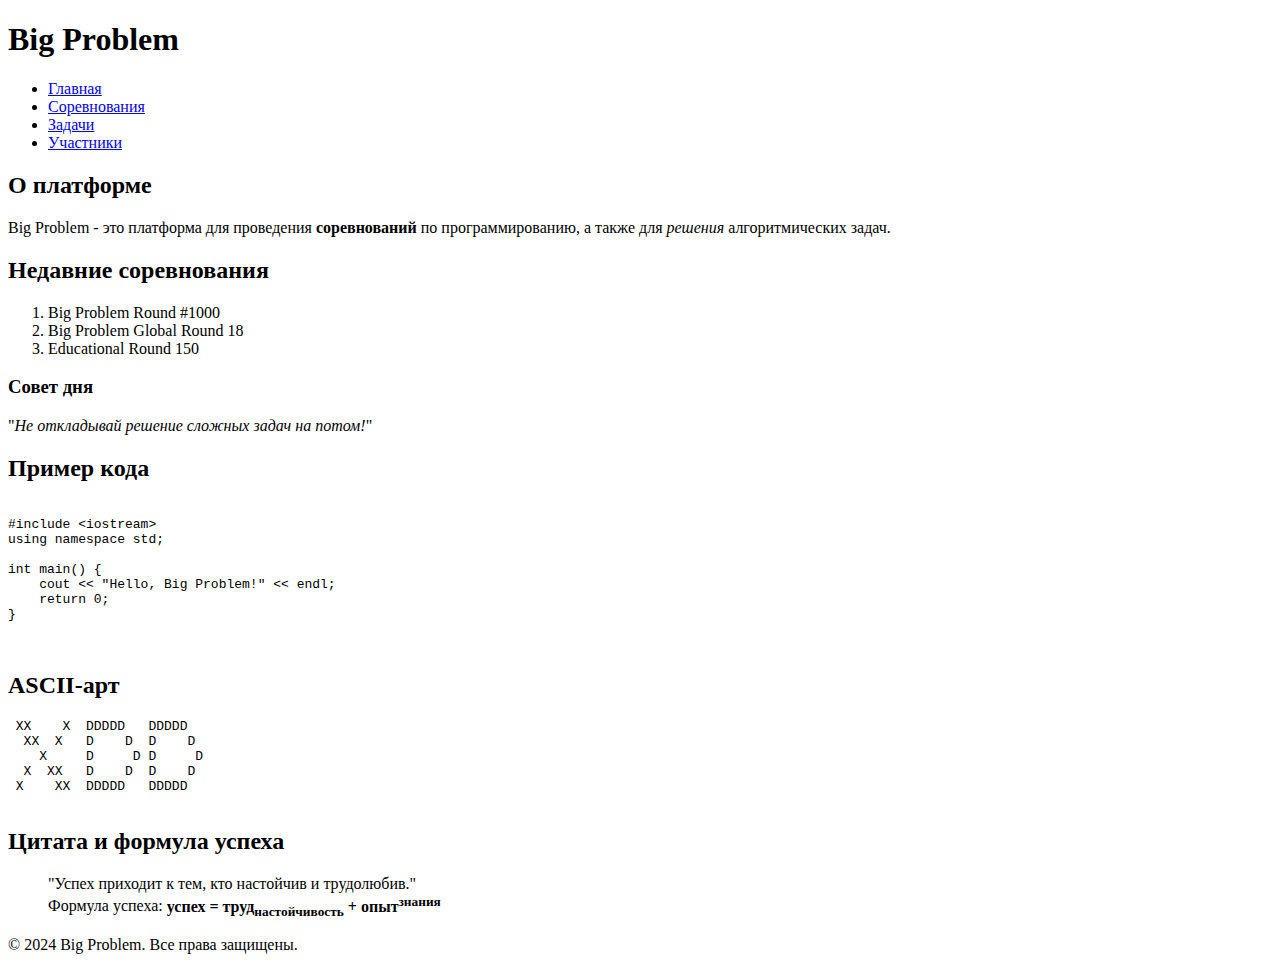
==== index.html @ 77d8ac0c "add lab1" ====
<!DOCTYPE html>
<html lang="ru">
<head>
    <meta charset="UTF-8">
    <meta name="keywords" content="Big Problem, программирование, соревнования, задачи, алгоритмы">
    <meta name="description" content="Codeforces, но хуже">
    <title>Big Problem - Клон</title>
</head>
<body>
    <header>
        <h1>Big Problem</h1>
        <nav>
            <ul>
                <li><a href="#">Главная</a></li>
                <li><a href="#">Соревнования</a></li>
                <li><a href="#">Задачи</a></li>
                <li><a href="#">Участники</a></li>
            </ul>
        </nav>
    </header>

    <main>
        <section>
            <h2>О платформе</h2>
            <p>Big Problem - это платформа для проведения <strong>соревнований</strong> по программированию, 
               а также для <em>решения</em> алгоритмических задач.</p>
        </section>

        <section>
            <h2>Недавние соревнования</h2>
            <ol>
                <li>Big Problem Round #1000</li>
                <li>Big Problem Global Round 18</li>
                <li>Educational Round 150</li>
            </ol>
        </section>

        <aside>
            <h3>Совет дня</h3>
            <p>"<i>Не откладывай решение сложных задач на потом!</i>"</p>
        </aside>

        <article>
            <h2>Пример кода</h2>
            <pre>
                <code>
#include &lt;iostream&gt;
using namespace std;

int main() {
    cout << "Hello, Big Problem!" << endl;
    return 0;
}
                </code>
            </pre>
        </article>

        <section>
            <h2>ASCII-арт</h2>
            <pre>
 XX    X  DDDDD   DDDDD  
  XX  X   D    D  D    D 
    X     D     D D     D
  X  XX   D    D  D    D 
 X    XX  DDDDD   DDDDD  
            </pre>
        </section>

        <section>
            <h2>Цитата и формула успеха</h2>
            <blockquote>
                "Успех приходит к тем, кто настойчив и трудолюбив."<br>
                Формула успеха: <strong>успех = труд<sub>настойчивость</sub> + опыт<sup>знания</sup></strong>
            </blockquote>
        </section>
    </main>

    <footer>
        <p>&copy; 2024 Big Problem. Все права защищены.</p>
    </footer>
</body>
</html>
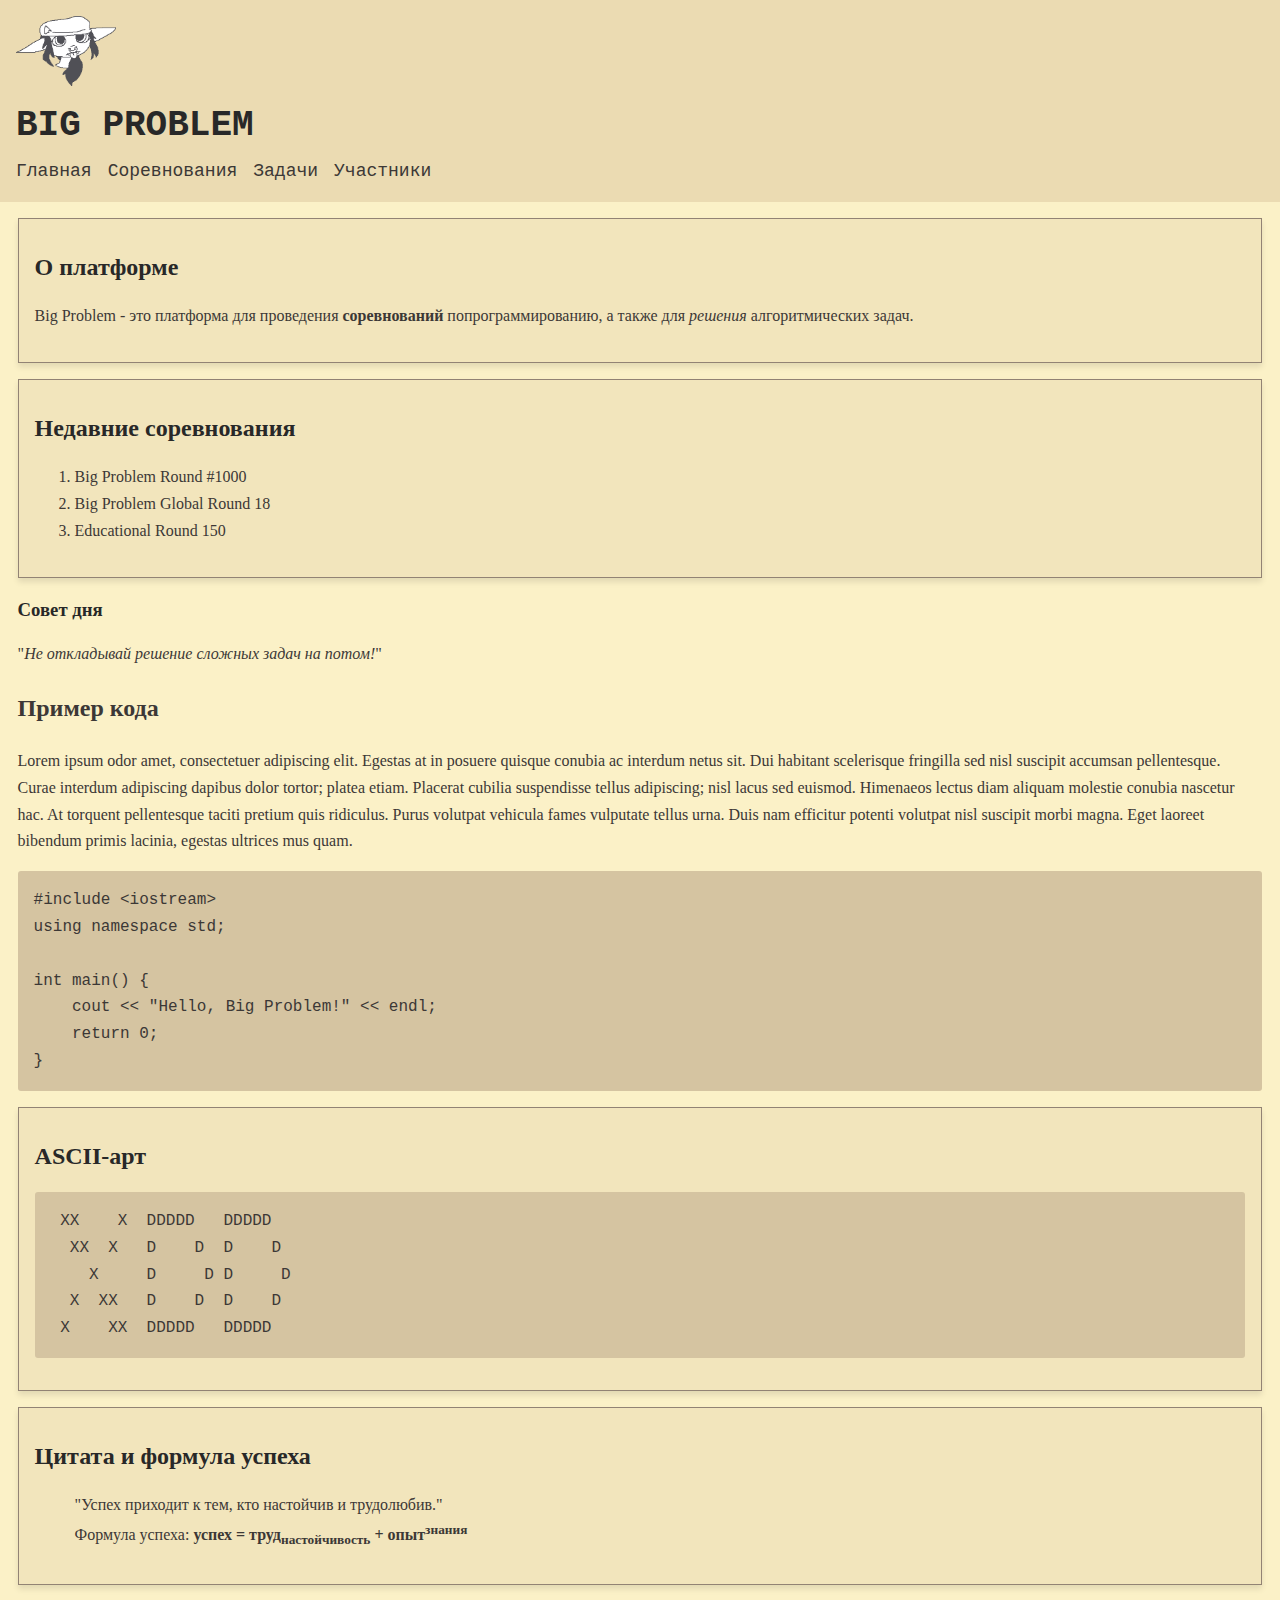
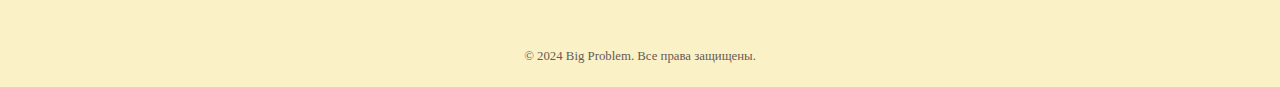
==== commit 995f919e: "add lab2" ====
--- a/index.html
+++ b/index.html
@@ -1,33 +1,39 @@
 <!DOCTYPE html>
 <html lang="ru">
+
 <head>
     <meta charset="UTF-8">
     <meta name="keywords" content="Big Problem, программирование, соревнования, задачи, алгоритмы">
     <meta name="description" content="Codeforces, но хуже">
-    <title>Big Problem - Клон</title>
+    <title>Big Problem</title>
+    <link rel="stylesheet" href="styles.css">
 </head>
+
 <body>
-    <header>
-        <h1>Big Problem</h1>
-        <nav>
-            <ul>
-                <li><a href="#">Главная</a></li>
-                <li><a href="#">Соревнования</a></li>
-                <li><a href="#">Задачи</a></li>
-                <li><a href="#">Участники</a></li>
+    <header class="header">
+        <img class="header__logo" src="./img/logo_uglycoal.png" alt="Logo">
+        <h1 class="header__title">Big Problem</h1>
+        <nav class="header__nav">
+            <ul class="nav__list">
+                <li class="nav__item"><a href="#" class="nav__link">Главная</a></li>
+                <li class="nav__item"><a href="#" class="nav__link">Соревнования</a></li>
+                <li class="nav__item"><a href="#" class="nav__link">Задачи</a></li>
+                <li class="nav__item"><a href="#" class="nav__link">Участники</a></li>
             </ul>
         </nav>
     </header>
 
-    <main>
-        <section>
-            <h2>О платформе</h2>
-            <p>Big Problem - это платформа для проведения <strong>соревнований</strong> по программированию, 
-               а также для <em>решения</em> алгоритмических задач.</p>
+    <main class="main">
+        <section class="section">
+            <h2 class="section__title">О платформе</h2>
+            <p class="section__text">
+                Big Problem - это платформа для проведения <strong>соревнований</strong> попрограммированию, а также для
+                <em>решения</em> алгоритмических задач.
+            </p>
         </section>
 
-        <section>
-            <h2>Недавние соревнования</h2>
+        <section class="section">
+            <h2 class="section__title">Недавние соревнования</h2>
             <ol>
                 <li>Big Problem Round #1000</li>
                 <li>Big Problem Global Round 18</li>
@@ -35,48 +41,51 @@
             </ol>
         </section>
 
-        <aside>
-            <h3>Совет дня</h3>
-            <p>"<i>Не откладывай решение сложных задач на потом!</i>"</p>
+        <aside class="aside">
+            <h3 class="aside__title">Совет дня</h3>
+            <p class="aside__text">"<i>Не откладывай решение сложных задач на потом!</i>"</p>
         </aside>
 
-        <article>
-            <h2>Пример кода</h2>
-            <pre>
-                <code>
-#include &lt;iostream&gt;
+        <article class="article">
+            <h2 class="article__title">Пример кода</h2>
+            Lorem ipsum odor amet, consectetuer adipiscing elit. Egestas at in posuere quisque conubia ac interdum netus
+            sit. Dui habitant scelerisque fringilla sed nisl suscipit accumsan pellentesque. Curae interdum adipiscing
+            dapibus dolor tortor; platea etiam. Placerat cubilia suspendisse tellus adipiscing; nisl lacus sed euismod.
+            Himenaeos lectus diam aliquam molestie conubia nascetur hac. At torquent pellentesque taciti pretium quis
+            ridiculus. Purus volutpat vehicula fames vulputate tellus urna. Duis nam efficitur potenti volutpat nisl
+            suscipit morbi magna. Eget laoreet bibendum primis lacinia, egestas ultrices mus quam.
+
+            <pre class="code"><code>#include &lt;iostream&gt;
 using namespace std;
 
 int main() {
     cout << "Hello, Big Problem!" << endl;
     return 0;
-}
-                </code>
-            </pre>
+}</code></pre>
         </article>
 
-        <section>
-            <h2>ASCII-арт</h2>
-            <pre>
+        <section class="section">
+            <h2 class="section__title">ASCII-арт</h2>
+            <pre class="ascii-art">
  XX    X  DDDDD   DDDDD  
   XX  X   D    D  D    D 
-    X     D     D D     D
+    X     D     D D     D   
   X  XX   D    D  D    D 
- X    XX  DDDDD   DDDDD  
-            </pre>
+ X    XX  DDDDD   DDDDD  </pre>
         </section>
 
-        <section>
-            <h2>Цитата и формула успеха</h2>
-            <blockquote>
+        <section class="section">
+            <h2 class="section__title">Цитата и формула успеха</h2>
+            <blockquote class="quote">
                 "Успех приходит к тем, кто настойчив и трудолюбив."<br>
                 Формула успеха: <strong>успех = труд<sub>настойчивость</sub> + опыт<sup>знания</sup></strong>
             </blockquote>
         </section>
     </main>
 
-    <footer>
-        <p>&copy; 2024 Big Problem. Все права защищены.</p>
+    <footer class="footer">
+        <p class="footer__text">&copy; 2024 Big Problem. Все права защищены.</p>
     </footer>
 </body>
-</html>
+
+</html>--- a/styles.css
+++ b/styles.css
@@ -0,0 +1,145 @@
+:root {
+    --bg: var(--bg0);
+    --bg0: #fbf1c7;
+    --bg0_h: #f9f5d7;
+    --bg0_s: #f2e5bc;
+    --bg1: #ebdbb2;
+    --bg2: #d5c4a1;
+    --bg3: #bdae93;
+    --bg4: #a89984;
+    --fg: var(--fg1);
+    --fg0: #282828;
+    --fg1: #3c3836;
+    --fg2: #504945;
+    --fg3: #665c54;
+    --fg4: #7c6f64;
+    --gray1: var(--fg4);
+    --gray2: #928374;
+    --red1: #cc241d;
+    --red2: #9d0006;
+    --green1: #98971a;
+    --green2: #797403;
+    --yellow1: #d79921;
+    --yellow2: #b57614;
+    --blue1: #458588;
+    --blue2: #076678;
+    --purple1: #b16286;
+    --purple2: #8f3f71;
+    --aqua1: #689d6a;
+    --aqua2: #427b58;
+    --orange1: #d65d0e;
+    --orange2: #af3a03
+}
+
+:root {
+    --primary: var(--blue1);
+    --primary-alt: var(--blue2);
+    --font-monospace: "Fira Code", "Lucida Console", Monaco, monospace;
+    --font-sans-serif: Verdana, Helvetica, sans-serif;
+    --font-serif: "Roboto Slab", Georgia, serif
+}
+
+::selection {
+    background: var(--bg4);
+    color: var(--fg0)
+}
+
+html {
+    font-size: 1rem;
+}
+
+body {
+    background-color: var(--bg);
+    color: var(--fg);
+    line-height: 1.675;
+    word-wrap: break-word;
+    margin: 0;
+    padding: 0;
+    font-family: var(--font-serif);
+}
+
+pre {
+    overflow: auto;
+}
+
+.main {
+    margin: .5em 1.1em;
+}
+
+.header {
+    font-family: var(--font-monospace);
+    font-size: 1.125rem;
+    background-color: var(--bg1);
+    padding: 1rem;
+}
+
+.header__logo {
+    width: 100px;
+}
+
+.header__title {
+    margin: .65em 0;
+    color: var(--fg0);
+    font-weight: 700;
+    margin: 0;
+    text-transform: uppercase;
+}
+
+.nav__list {
+    list-style: none;
+    padding: 0;
+    margin: 0;
+    display: flex;
+    gap: 1rem;
+}
+
+.nav__link {
+    text-decoration: none;
+    color: var(--fg);
+}
+
+.nav__link:hover {
+    color: var(--fg3);
+}
+
+.section {
+    padding: 1rem;
+    border: 1px solid var(--gray2);
+    margin: 1rem 0;
+    background-color: var(--bg0_s);
+    box-shadow: 0 4px 6px rgba(0, 0, 0, 0.1);
+}
+
+.section__title {
+    margin: .5em 0;
+    color: var(--fg0);
+}
+
+.aside__title {
+    margin: .5em 0;
+    color: var(--fg0);
+}
+
+.code,
+.ascii-art {
+    font-family: var(--font-monospace);
+    background-color: var(--bg2);
+    color: var(--fg);
+    padding: 1rem;
+    border-radius: 3px;
+}
+
+.code code {
+    font: inherit
+}
+
+.footer {
+    padding-bottom: .5rem;
+    padding-top: 2rem;
+}
+
+.footer__text {
+    color: var(--fg3);
+    font-size: .8rem;
+    text-align: center;
+}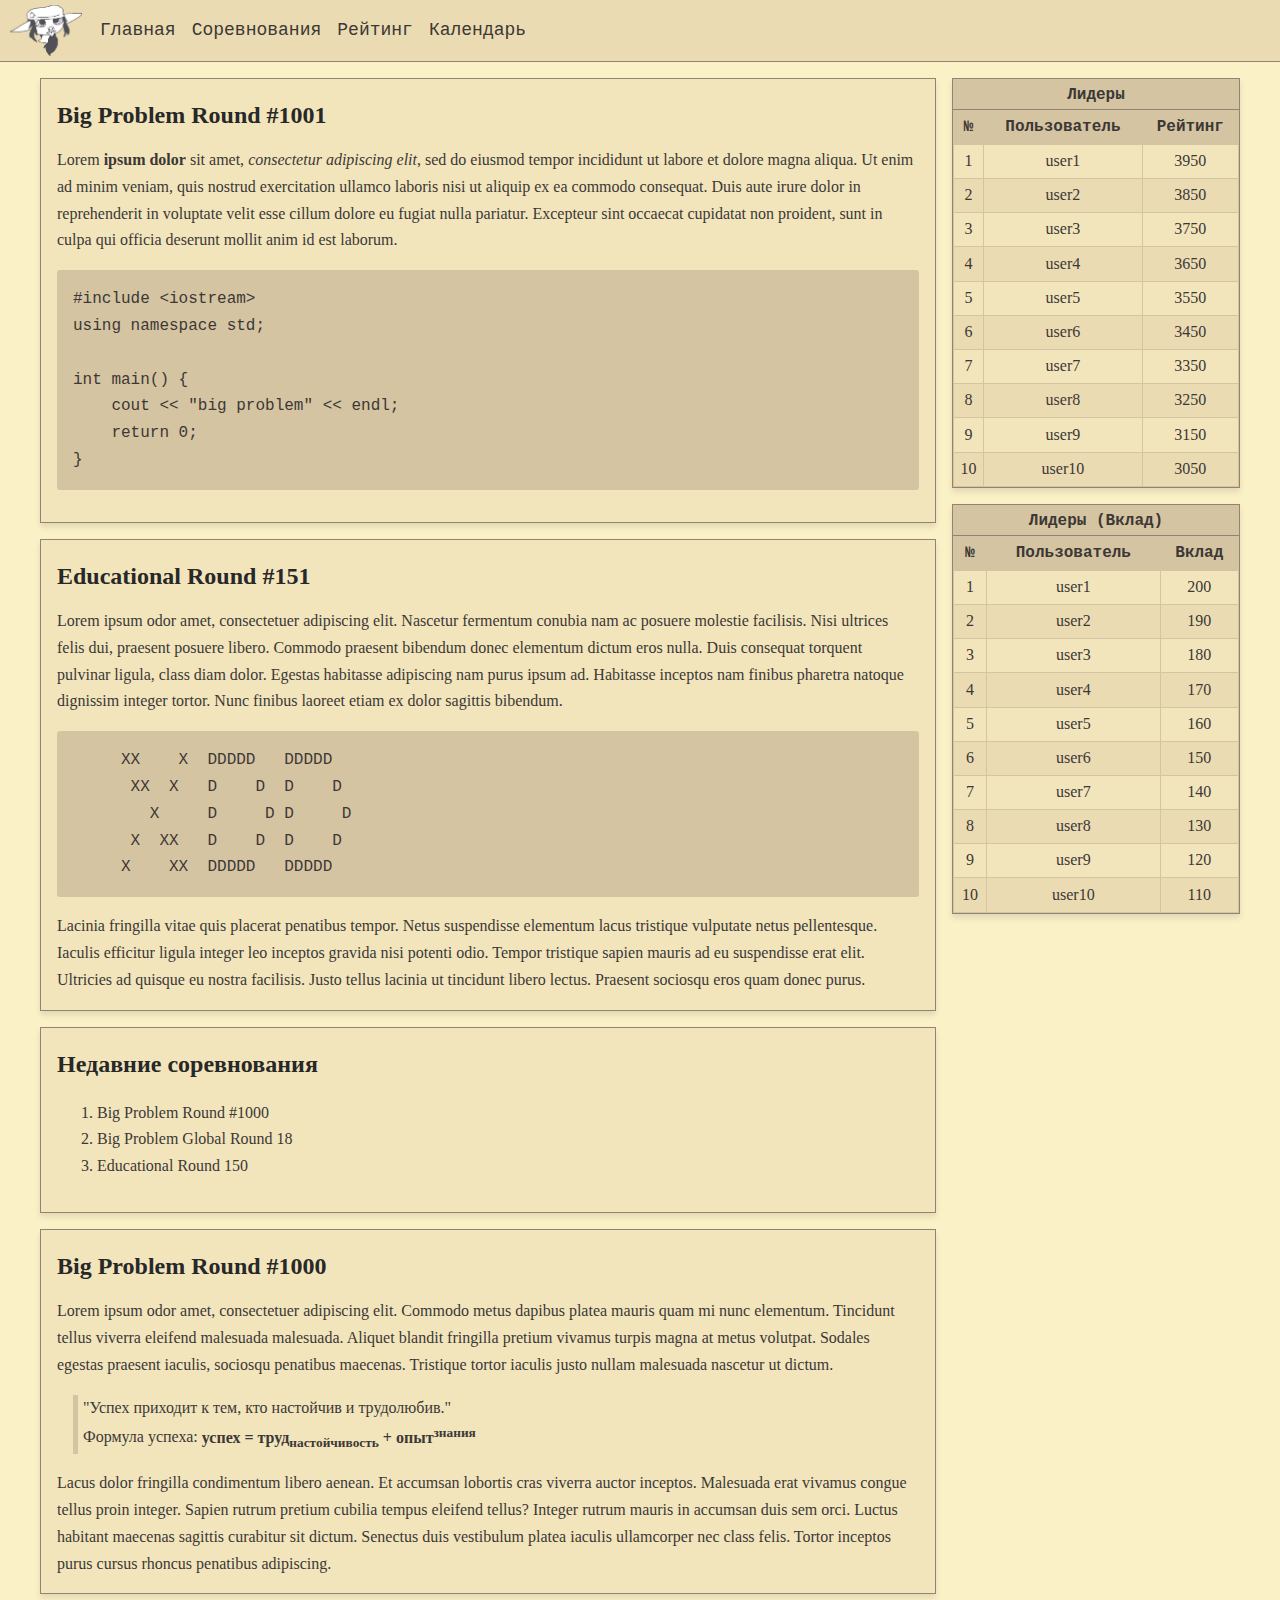
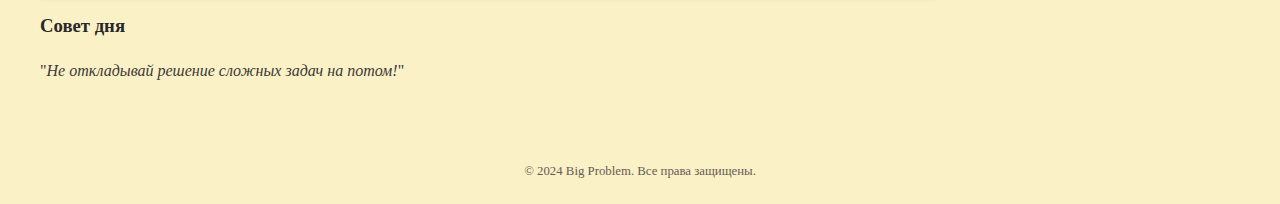
==== commit edfd72a1: "add lab3" ====
--- a/index.html
+++ b/index.html
@@ -9,79 +9,257 @@
     <link rel="stylesheet" href="styles.css">
 </head>
 
-<body>
+<body class="layout">
     <header class="header">
         <img class="header__logo" src="./img/logo_uglycoal.png" alt="Logo">
-        <h1 class="header__title">Big Problem</h1>
         <nav class="header__nav">
             <ul class="nav__list">
                 <li class="nav__item"><a href="#" class="nav__link">Главная</a></li>
                 <li class="nav__item"><a href="#" class="nav__link">Соревнования</a></li>
-                <li class="nav__item"><a href="#" class="nav__link">Задачи</a></li>
-                <li class="nav__item"><a href="#" class="nav__link">Участники</a></li>
+                <li class="nav__item"><a href="#" class="nav__link">Рейтинг</a></li>
+                <li class="nav__item"><a href="#" class="nav__link">Календарь</a></li>
             </ul>
         </nav>
     </header>
 
-    <main class="main">
-        <section class="section">
-            <h2 class="section__title">О платформе</h2>
-            <p class="section__text">
-                Big Problem - это платформа для проведения <strong>соревнований</strong> попрограммированию, а также для
-                <em>решения</em> алгоритмических задач.
-            </p>
-        </section>
-
-        <section class="section">
-            <h2 class="section__title">Недавние соревнования</h2>
-            <ol>
-                <li>Big Problem Round #1000</li>
-                <li>Big Problem Global Round 18</li>
-                <li>Educational Round 150</li>
-            </ol>
-        </section>
-
-        <aside class="aside">
-            <h3 class="aside__title">Совет дня</h3>
-            <p class="aside__text">"<i>Не откладывай решение сложных задач на потом!</i>"</p>
-        </aside>
-
-        <article class="article">
-            <h2 class="article__title">Пример кода</h2>
-            Lorem ipsum odor amet, consectetuer adipiscing elit. Egestas at in posuere quisque conubia ac interdum netus
-            sit. Dui habitant scelerisque fringilla sed nisl suscipit accumsan pellentesque. Curae interdum adipiscing
-            dapibus dolor tortor; platea etiam. Placerat cubilia suspendisse tellus adipiscing; nisl lacus sed euismod.
-            Himenaeos lectus diam aliquam molestie conubia nascetur hac. At torquent pellentesque taciti pretium quis
-            ridiculus. Purus volutpat vehicula fames vulputate tellus urna. Duis nam efficitur potenti volutpat nisl
-            suscipit morbi magna. Eget laoreet bibendum primis lacinia, egestas ultrices mus quam.
-
-            <pre class="code"><code>#include &lt;iostream&gt;
+    <div class="center">
+        <main class="main">
+            <div class="main__content">
+                <section class="section">
+                    <h2 class="section__title">Big Problem Round #1001</h2>
+                    <article class="article">
+                        Lorem <b>ipsum dolor</b> sit amet, <i>consectetur adipiscing elit</i>, sed do eiusmod tempor
+                        incididunt ut labore et dolore magna aliqua. Ut enim ad minim veniam, quis nostrud exercitation
+                        ullamco
+                        laboris nisi ut aliquip ex ea commodo consequat. Duis aute irure dolor in reprehenderit in
+                        voluptate velit esse cillum dolore eu fugiat nulla pariatur. Excepteur sint occaecat cupidatat
+                        non proident, sunt in culpa qui officia deserunt mollit anim id est laborum.
+                        <pre class="code"><code>#include &lt;iostream&gt;
 using namespace std;
 
 int main() {
-    cout << "Hello, Big Problem!" << endl;
+    cout << "big problem" << endl;
     return 0;
 }</code></pre>
-        </article>
-
-        <section class="section">
-            <h2 class="section__title">ASCII-арт</h2>
-            <pre class="ascii-art">
- XX    X  DDDDD   DDDDD  
-  XX  X   D    D  D    D 
-    X     D     D D     D   
-  X  XX   D    D  D    D 
- X    XX  DDDDD   DDDDD  </pre>
-        </section>
-
-        <section class="section">
-            <h2 class="section__title">Цитата и формула успеха</h2>
-            <blockquote class="quote">
-                "Успех приходит к тем, кто настойчив и трудолюбив."<br>
-                Формула успеха: <strong>успех = труд<sub>настойчивость</sub> + опыт<sup>знания</sup></strong>
-            </blockquote>
-        </section>
-    </main>
+                    </article>
+                </section>
+
+                <section class="section">
+                    <h2 class="section__title">Educational Round #151</h2>
+                    <article class="article">
+                        Lorem ipsum odor amet, consectetuer adipiscing elit. Nascetur fermentum conubia
+                        nam ac
+                        posuere
+                        molestie facilisis. Nisi ultrices felis dui, praesent posuere libero. Commodo praesent
+                        bibendum
+                        donec elementum dictum eros nulla. Duis consequat torquent pulvinar ligula, class diam
+                        dolor.
+                        Egestas habitasse adipiscing nam purus ipsum ad. Habitasse inceptos nam finibus pharetra
+                        natoque
+                        dignissim integer tortor. Nunc finibus laoreet etiam ex dolor sagittis bibendum.
+
+                        <pre class="ascii-art">
+     XX    X  DDDDD   DDDDD  
+      XX  X   D    D  D    D 
+        X     D     D D     D   
+      X  XX   D    D  D    D 
+     X    XX  DDDDD   DDDDD  </pre>
+
+                        Lacinia fringilla vitae quis placerat penatibus tempor. Netus suspendisse elementum lacus
+                        tristique
+                        vulputate netus pellentesque. Iaculis efficitur ligula integer leo inceptos gravida nisi
+                        potenti
+                        odio. Tempor tristique sapien mauris ad eu suspendisse erat elit. Ultricies ad quisque eu
+                        nostra
+                        facilisis. Justo tellus lacinia ut tincidunt libero lectus. Praesent sociosqu eros quam
+                        donec
+                        purus.
+                    </article>
+                </section>
+
+                <section class="section">
+                    <h2 class="section__title">Недавние соревнования</h2>
+                    <ol>
+                        <li>Big Problem Round #1000</li>
+                        <li>Big Problem Global Round 18</li>
+                        <li>Educational Round 150</li>
+                    </ol>
+                </section>
+
+                <section class="section">
+                    <h2 class="section__title">Big Problem Round #1000</h2>
+                    <article class="article">
+                        Lorem ipsum odor amet, consectetuer adipiscing elit. Commodo metus dapibus platea mauris
+                        quam mi
+                        nunc elementum. Tincidunt tellus viverra eleifend malesuada malesuada. Aliquet blandit
+                        fringilla
+                        pretium vivamus turpis magna at metus volutpat. Sodales egestas praesent iaculis, sociosqu
+                        penatibus
+                        maecenas. Tristique tortor iaculis justo nullam malesuada nascetur ut dictum.
+
+                        <blockquote class="quote">
+                            "Успех приходит к тем, кто настойчив и трудолюбив."<br>
+                            Формула успеха: <strong>успех = труд<sub>настойчивость</sub> +
+                                опыт<sup>знания</sup></strong>
+                        </blockquote>
+
+                        Lacus dolor fringilla condimentum libero aenean. Et accumsan lobortis cras viverra auctor
+                        inceptos.
+                        Malesuada erat vivamus congue tellus proin integer. Sapien rutrum pretium cubilia tempus
+                        eleifend
+                        tellus? Integer rutrum mauris in accumsan duis sem orci. Luctus habitant maecenas sagittis
+                        curabitur
+                        sit dictum. Senectus duis vestibulum platea iaculis ullamcorper nec class felis. Tortor
+                        inceptos
+                        purus cursus rhoncus penatibus adipiscing.
+                    </article>
+                </section>
+
+                <aside class="aside">
+                    <h3 class="aside__title">Совет дня</h3>
+                    <p class="aside__text">"<i>Не откладывай решение сложных задач на потом!</i>"</p>
+                </aside>
+            </div>
+
+            <div class="main__sidebar">
+                <div class="card">
+                    <div class="card__title">
+                        Лидеры
+                    </div>
+
+                    <table>
+                        <thead>
+                            <tr>
+                                <th>№</th>
+                                <th>Пользователь</th>
+                                <th>Рейтинг</th>
+                            </tr>
+                        </thead>
+                        <tbody>
+                            <tr>
+                                <td>1</td>
+                                <td>user1</td>
+                                <td>3950</td>
+                            </tr>
+                            <tr>
+                                <td>2</td>
+                                <td>user2</td>
+                                <td>3850</td>
+                            </tr>
+                            <tr>
+                                <td>3</td>
+                                <td>user3</td>
+                                <td>3750</td>
+                            </tr>
+                            <tr>
+                                <td>4</td>
+                                <td>user4</td>
+                                <td>3650</td>
+                            </tr>
+                            <tr>
+                                <td>5</td>
+                                <td>user5</td>
+                                <td>3550</td>
+                            </tr>
+                            <tr>
+                                <td>6</td>
+                                <td>user6</td>
+                                <td>3450</td>
+                            </tr>
+                            <tr>
+                                <td>7</td>
+                                <td>user7</td>
+                                <td>3350</td>
+                            </tr>
+                            <tr>
+                                <td>8</td>
+                                <td>user8</td>
+                                <td>3250</td>
+                            </tr>
+                            <tr>
+                                <td>9</td>
+                                <td>user9</td>
+                                <td>3150</td>
+                            </tr>
+                            <tr>
+                                <td>10</td>
+                                <td>user10</td>
+                                <td>3050</td>
+                            </tr>
+                        </tbody>
+                    </table>
+                </div>
+
+                <div class="card">
+                    <div class="card__title">
+                        Лидеры (Вклад)
+                    </div>
+
+                    <table>
+                        <thead>
+                            <tr>
+                                <th>№</th>
+                                <th>Пользователь</th>
+                                <th>Вклад</th>
+                            </tr>
+                        </thead>
+                        <tbody>
+                            <tr>
+                                <td>1</td>
+                                <td>user1</td>
+                                <td>200</td>
+                            </tr>
+                            <tr>
+                                <td>2</td>
+                                <td>user2</td>
+                                <td>190</td>
+                            </tr>
+                            <tr>
+                                <td>3</td>
+                                <td>user3</td>
+                                <td>180</td>
+                            </tr>
+                            <tr>
+                                <td>4</td>
+                                <td>user4</td>
+                                <td>170</td>
+                            </tr>
+                            <tr>
+                                <td>5</td>
+                                <td>user5</td>
+                                <td>160</td>
+                            </tr>
+                            <tr>
+                                <td>6</td>
+                                <td>user6</td>
+                                <td>150</td>
+                            </tr>
+                            <tr>
+                                <td>7</td>
+                                <td>user7</td>
+                                <td>140</td>
+                            </tr>
+                            <tr>
+                                <td>8</td>
+                                <td>user8</td>
+                                <td>130</td>
+                            </tr>
+                            <tr>
+                                <td>9</td>
+                                <td>user9</td>
+                                <td>120</td>
+                            </tr>
+                            <tr>
+                                <td>10</td>
+                                <td>user10</td>
+                                <td>110</td>
+                            </tr>
+                        </tbody>
+                    </table>
+                </div>
+            </div>
+        </main>
+    </div>
 
     <footer class="footer">
         <p class="footer__text">&copy; 2024 Big Problem. Все права защищены.</p>
--- a/styles.css
+++ b/styles.css
@@ -62,30 +62,67 @@
     overflow: auto;
 }
 
+.layout {
+    min-width: 600px;
+}
+
+.center {
+    display: flex;
+    justify-content: center;
+}
+
 .main {
-    margin: .5em 1.1em;
+    margin: 1rem;
+    max-width: 1200px;
+    display: flex;
+    flex-direction: row;
+    gap: 1rem;
+    width: 100%;
+}
+
+.main__content {
+    flex-grow: 1;
+}
+
+.main__sidebar {
+    display: flex;
+    flex-direction: column;
+    flex-shrink: 0;
+    width: 18rem;
+}
+
+@media screen and (max-width: 768px) {
+    .main__sidebar {
+        display: none;
+    }
 }
 
 .header {
     font-family: var(--font-monospace);
     font-size: 1.125rem;
     background-color: var(--bg1);
-    padding: 1rem;
+    display: flex;
+    flex-direction: row;
+    height: 3.8rem;
+    width: 100%;
+
+    border-bottom: 1px solid var(--gray2);
+    position: sticky;
+    top: 0;
+    left: 0;
 }
 
 .header__logo {
-    width: 100px;
-}
-
-.header__title {
-    margin: .65em 0;
-    color: var(--fg0);
-    font-weight: 700;
-    margin: 0;
-    text-transform: uppercase;
+    height: auto;
+    padding: 5px 0.6rem;
+}
+
+.header__nav {
+    padding: 0 0.5rem;
 }
 
 .nav__list {
+    height: 100%;
     list-style: none;
     padding: 0;
     margin: 0;
@@ -93,30 +130,51 @@
     gap: 1rem;
 }
 
+.nav__item {
+    align-content: center;
+}
+
 .nav__link {
+    height: 100%;
     text-decoration: none;
     color: var(--fg);
 }
 
 .nav__link:hover {
     color: var(--fg3);
+}
+
+.card {
+    border: 1px solid var(--gray2);
+    margin: 0 0 1rem;
+    background-color: var(--bg0_s);
+    box-shadow: 0 4px 6px rgba(0, 0, 0, 0.1);
+}
+
+.card__title {
+    padding: .2rem .2rem 0 .2rem;
+    background-color: var(--bg2);
+    border-bottom: 1px solid var(--gray2);
+    font-family: var(--font-monospace);
+    font-weight: bold;
+    text-align: center;
 }
 
 .section {
     padding: 1rem;
     border: 1px solid var(--gray2);
-    margin: 1rem 0;
+    margin: 0 0 1rem;
     background-color: var(--bg0_s);
     box-shadow: 0 4px 6px rgba(0, 0, 0, 0.1);
 }
 
 .section__title {
-    margin: .5em 0;
+    margin: 0 0 .5em 0;
     color: var(--fg0);
 }
 
 .aside__title {
-    margin: .5em 0;
+    margin: .35em 0;
     color: var(--fg0);
 }
 
@@ -133,6 +191,12 @@
     font: inherit
 }
 
+.quote {
+    border-left: 5px solid var(--bg2);
+    padding-left: 5px;
+    margin-left: 1rem;
+}
+
 .footer {
     padding-bottom: .5rem;
     padding-top: 2rem;
@@ -142,4 +206,25 @@
     color: var(--fg3);
     font-size: .8rem;
     text-align: center;
+}
+
+table {
+    width: 100%;
+    border-collapse: collapse;
+}
+
+th,
+td {
+    border: 1px solid var(--bg2);
+    padding: .2rem;
+    text-align: center;
+}
+
+th {
+    font-family: var(--font-monospace);
+    background-color: var(--bg2);
+}
+
+tr:nth-child(even) {
+    background-color: var(--bg1);
 }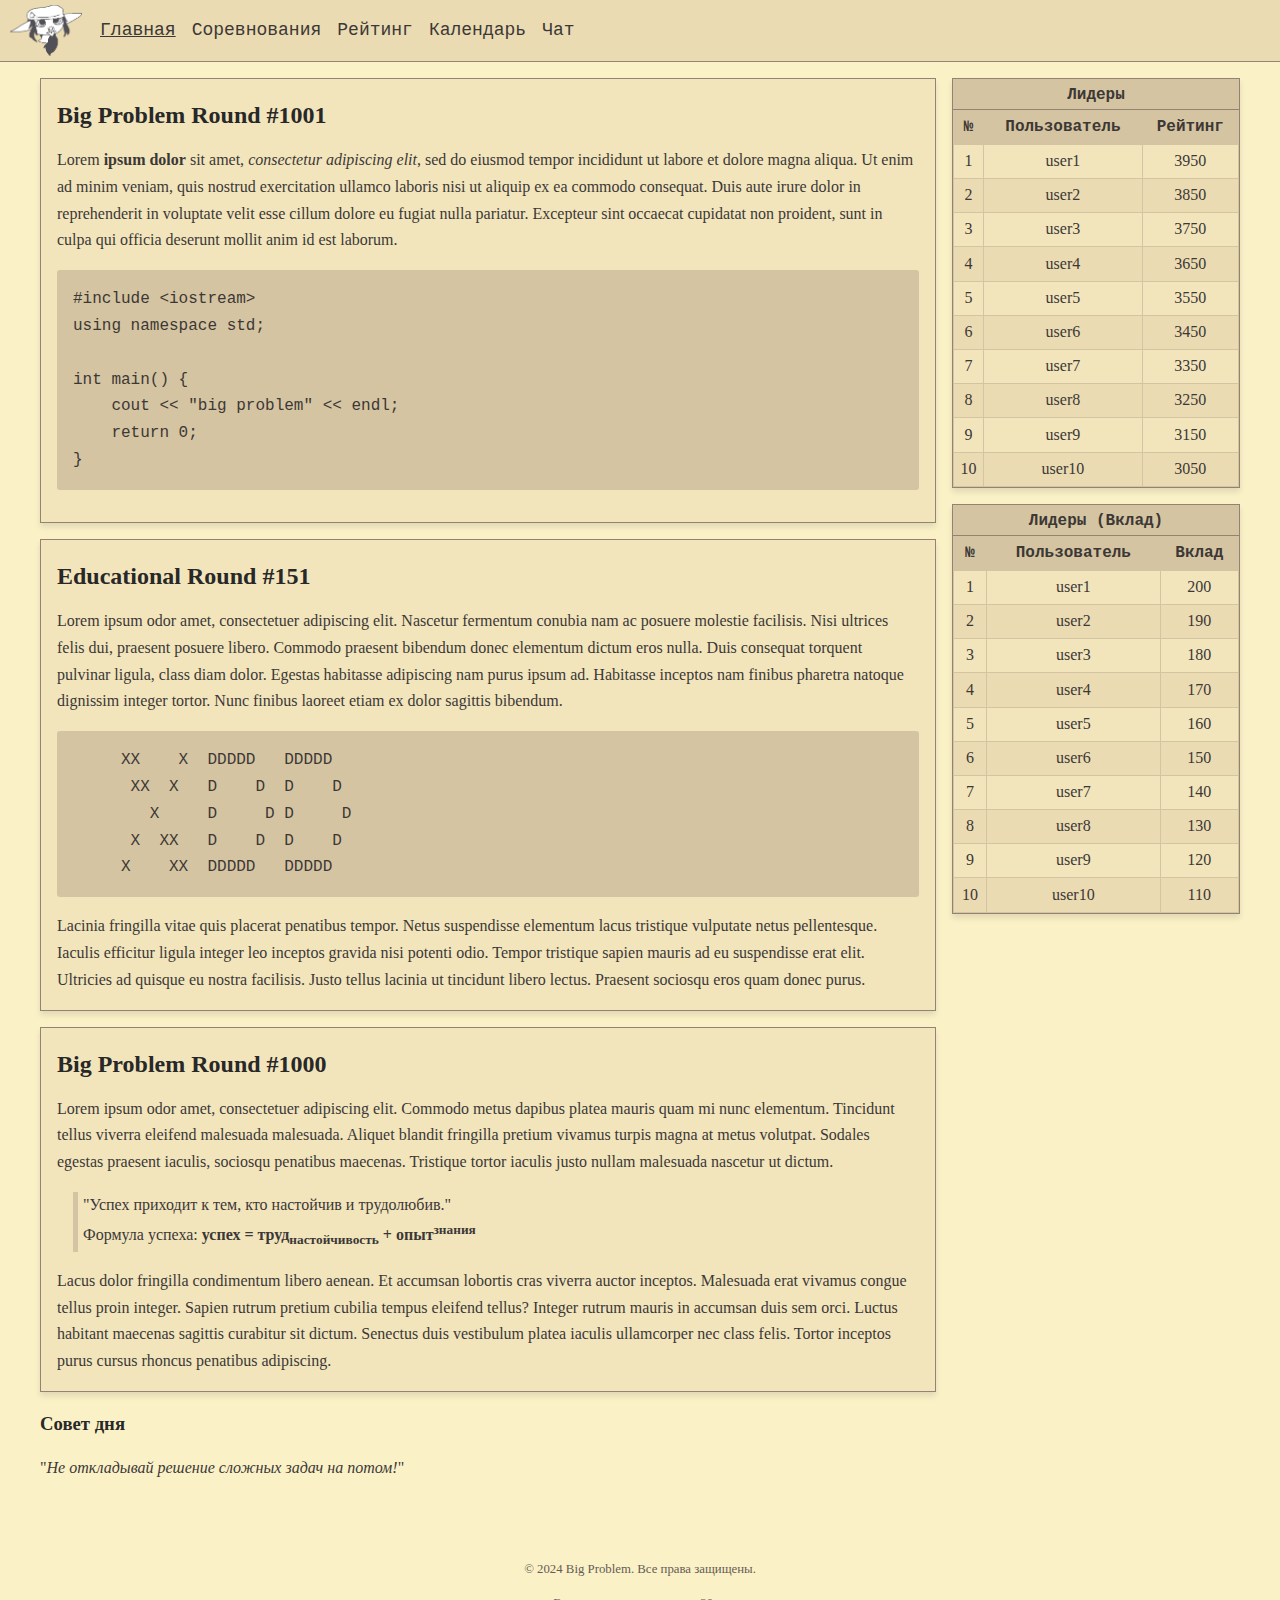
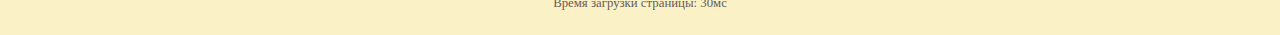
==== commit 86b47037: "lab6 + lab7" ====
--- a/index.html
+++ b/index.html
@@ -7,6 +7,7 @@
     <meta name="description" content="Codeforces, но хуже">
     <title>Big Problem</title>
     <link rel="stylesheet" href="styles.css">
+    <script src="./js/main.js" defer></script>
 </head>
 
 <body class="layout">
@@ -14,10 +15,11 @@
         <img class="header__logo" src="./img/logo_uglycoal.png" alt="Logo">
         <nav class="header__nav">
             <ul class="nav__list">
-                <li class="nav__item"><a href="#" class="nav__link">Главная</a></li>
-                <li class="nav__item"><a href="#" class="nav__link">Соревнования</a></li>
-                <li class="nav__item"><a href="#" class="nav__link">Рейтинг</a></li>
-                <li class="nav__item"><a href="#" class="nav__link">Календарь</a></li>
+                <li class="nav__item"><a href="index.html" class="nav__link">Главная</a></li>
+                <li class="nav__item"><a href="pages/competition.html" class="nav__link">Соревнования</a></li>
+                <li class="nav__item"><a href="pages/rating.html" class="nav__link">Рейтинг</a></li>
+                <li class="nav__item"><a href="pages/calendar.html" class="nav__link">Календарь</a></li>
+                <li class="nav__item"><a href="pages/messages.html" class="nav__link">Чат</a></li>
             </ul>
         </nav>
     </header>
@@ -78,15 +80,6 @@
                 </section>
 
                 <section class="section">
-                    <h2 class="section__title">Недавние соревнования</h2>
-                    <ol>
-                        <li>Big Problem Round #1000</li>
-                        <li>Big Problem Global Round 18</li>
-                        <li>Educational Round 150</li>
-                    </ol>
-                </section>
-
-                <section class="section">
                     <h2 class="section__title">Big Problem Round #1000</h2>
                     <article class="article">
                         Lorem ipsum odor amet, consectetuer adipiscing elit. Commodo metus dapibus platea mauris
@@ -261,7 +254,7 @@
         </main>
     </div>
 
-    <footer class="footer">
+    <footer class="footer" id="footer">
         <p class="footer__text">&copy; 2024 Big Problem. Все права защищены.</p>
     </footer>
 </body>
--- a/styles.css
+++ b/styles.css
@@ -140,6 +140,10 @@
     color: var(--fg);
 }
 
+.nav__link--active {
+    text-decoration: underline;
+}
+
 .nav__link:hover {
     color: var(--fg3);
 }
@@ -197,6 +201,24 @@
     margin-left: 1rem;
 }
 
+.message {
+    border-left: 5px solid var(--bg2);
+    padding-left: 5px;
+    margin-left: 1rem;
+}
+
+.message__error {
+    border-left: 5px solid var(--red1);
+    padding-left: 5px;
+    margin-left: 1rem;
+}
+
+.message__preloader {
+    border-left: 5px solid var(--orange1);
+    padding-left: 5px;
+    margin-left: 1rem;
+}
+
 .footer {
     padding-bottom: .5rem;
     padding-top: 2rem;
@@ -227,4 +249,49 @@
 
 tr:nth-child(even) {
     background-color: var(--bg1);
-}+}
+
+.vex {
+    padding-top: 160px;
+    padding-bottom: 160px;
+}
+
+.vex .vex-content {
+    border-radius: 3px;
+    border-left: 4px solid var(--green1);
+    background-color: var(--bg0_s);
+    box-shadow: 0 4px 6px rgba(0, 0, 0, 0.1);
+    padding: 1rem;
+    position: relative;
+    margin: 0 auto;
+    max-width: 100%;
+    width: 450px;
+    font-size: 1.1rem;
+    line-height: 1.5rem;
+}
+
+.vex .vex-dialog-message {
+    margin-bottom: 1rem;
+}
+
+.vex .vex-dialog-buttons {
+    display: flex;
+    justify-content: flex-end;
+}
+
+.vex .vex-dialog-button {
+    border-radius: 3px;
+    border: 0;
+    text-transform: uppercase;
+    letter-spacing: .1rem;
+    font-size: .8rem;
+    line-height: 1rem;
+    padding: .5rem 1em;
+
+    background-color: var(--bg2);
+    border-bottom: 2px solid var(--gray1);
+    font-family: var(--font-monospace);
+    font-weight: bold;
+    text-align: center;
+}
+
